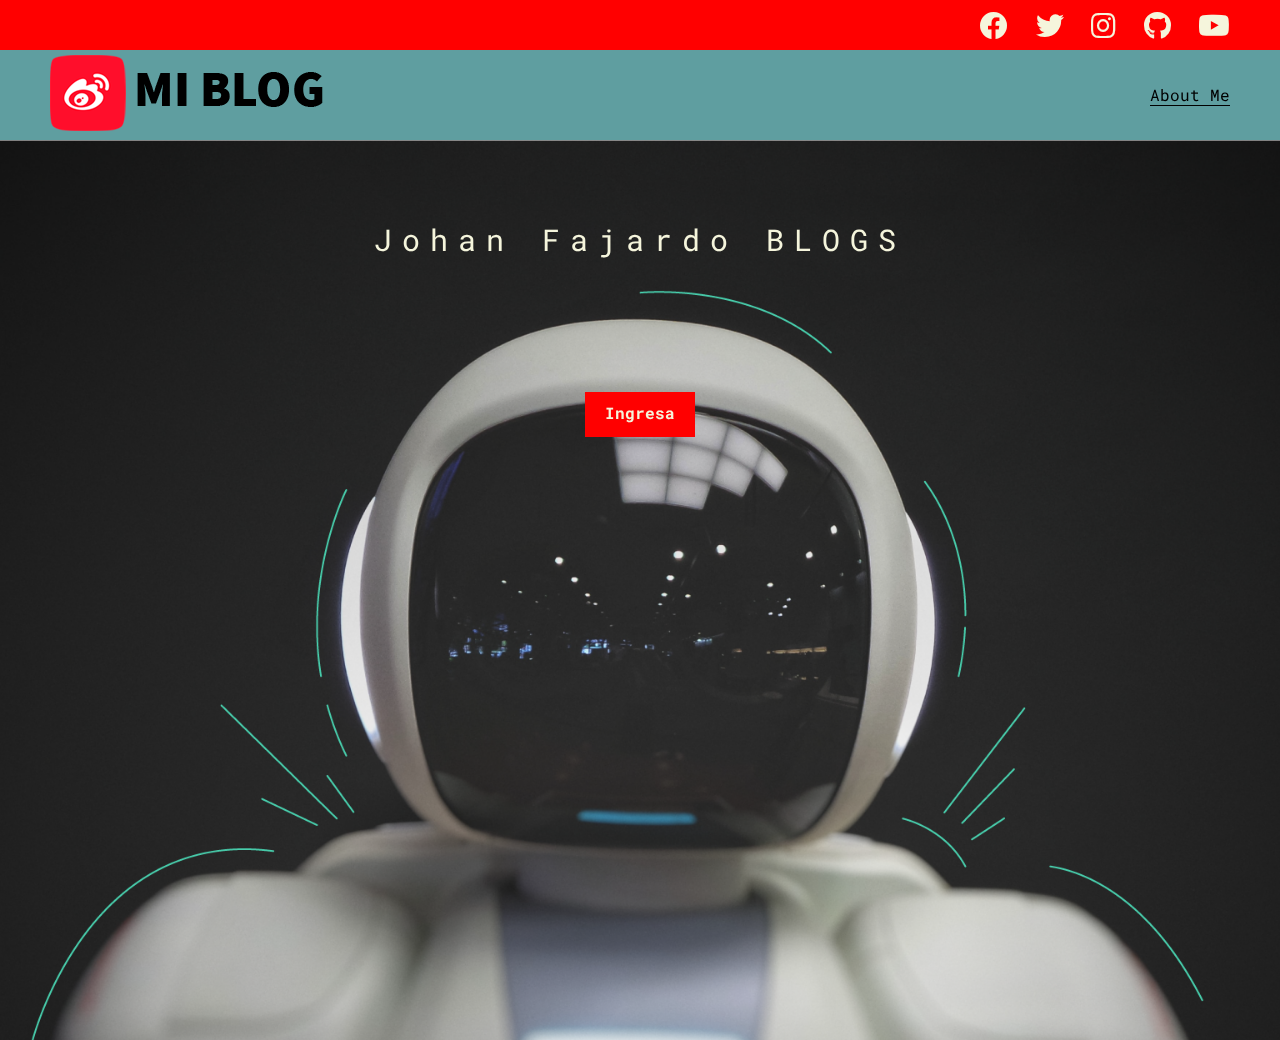
==== index.html @ 94ccf8c5 "Cambios" ====
<!DOCTYPE html>
<html lang="en">
<head>
    <meta charset="UTF-8">
    <meta http-equiv="X-UA-Compatible" content="IE=edge">
    <meta name="viewport" content="width=device-width, initial-scale=1.0">
    <title>Document</title>

    <link rel="stylesheet" href="css/main.css">
    <link rel="stylesheet" href="css/all.min.css">
    <link rel="stylesheet" href="css/media-query.css">
</head>
<body class="home-body">
    <header class="header">
        <div class="social">
            <div class="social-icons">
                <a href=""><i class="fab fa-facebook"></i></a>
                <a href=""><i class="fab fa-twitter"></i></a>
                <a href=""><i class="fab fa-instagram"></i></a>
                <a href=""><i class="fab fa-github"></i></a>
                <a href=""><i class="fab fa-youtube"></i></a>
            </div>
        </div>
        <nav class="nav">
            <div class="nav-logo">
                <a href="index.html">
                    <img src="img/logo.png" alt="Logo de pagina">
                </a>
            </div>
            <div class="nav-link">
                <a href="profile.html"> About Me</a>
            </div>
        </nav>
    </header>
    
    <main class="home-main">
        <div class="main-container">
            <p class="main-container__text">
                Johan Fajardo BLOGS
            </p>
            <a class="main-container__link" href="blogs.html"> Ingresa</a>
        </div>

    </main>
</body>
</html>
---- css/main.css ----
/*Roboto Slaf 400, 700
  Roboto 400 500 700 900
  Roboto Mono 400 500 700
*/

@import url('https://fonts.googleapis.com/css2?family=Roboto+Mono:wght@400;500;700&family=Roboto+Slab:wght@400;700&family=Roboto:wght@400;500;700;900&display=swap');

*{
  padding: 0;
  margin: 0;
  box-sizing: border-box;
}

body{
  font-family: 'Roboto Mono', sans-serif;
  font-size: 400;
}

.home-body{
  position: fixed;
  left: 0;
  right: 0;
  top: 0;
  bottom: 0;
}

.header{
  width: 100%;
  height: 140px;
  display: grid;
  grid-template-rows: 1fr 1fr;
}

.social{
  background-color: red;
  width: 100%;
  height: 50px;
  display: grid;
}

.social-icons{
  width: 250px;
  height: auto;
  display: flex;
  align-items: center;
  justify-content: space-between;
  justify-self: end;
  margin-right: 50px;
}

.social-icons a{
  color: beige;
  font-size: 28px;
}

.social-icons a:hover{
  color: gray;
}

.nav{
  display: grid;
  grid-template-columns: 1fr 1fr;
  height: 90px;
  background-color: cadetblue;
}

.nav-logo{
  display: flex;
  align-items: center;
  margin-left: 50px;
}

.nav-link{
  display: flex;
  align-items: center;
  justify-content: flex-end;
  margin-right: 50px;
}

.nav-link a{
  text-decoration: none;
  color: black;
  border-bottom: 1px solid black; 
}

/* MAIN HOME*/

.home-main{
  display: grid;
  grid-template-columns: 1fr 4fr 1fr;
  height: 100%;
  background-image: url('../img/cover.png');
  background-position: center;
  background-repeat: no-repeat;
  background-size: cover;
}

.main-container{
  display: grid;
  grid-column: 2;
  justify-items: center;
  height: 350px;
  margin-top: 80px;
}
.main-container__text{
  text-align: center;
  font-size: 30px;
  width: 700;
  letter-spacing: 10px;
  color: beige;
}

.main-container__link{
  background-color: red;
  display: inline-block;
  padding: 10px 20px;
  text-decoration: none;
  color: beige;
  font-weight: 700;
  font-size: 20;
  height: 45px;
}

.main-container__link:hover{
  background-color: aqua;
  color: black;  
}

/* PAGINA BLOGS*/

.blogs-main{
  display: grid;
}

.news{
  background-color: aqua;
  padding: 10px 80px 40px;
}

.news-content{
  display: grid;
  grid-template-columns: 2fr 1fr;
  grid-template-rows: 2fr;
}

.news-content img{
grid-column: 1;
width: 85%;
display: inline-block;
margin: 10px 0;
}

.news-info{
  grid-column: 2;
}

.news-info h2{
  margin-top: 20px;  
}

.news-info p{
  margin: 30px 0;
}

/* BOTON DE BLOGS */

.blogs-btn{
  text-decoration: none;
  color: black;
  border: 1px solid red;
  padding: 10px 15px;
  font-size: 15px;
}

/* POSTS */

.posts{
  padding: 0 80px 40px;
  background-color: aquamarine;
}

.posts h3{
  border-bottom: 1px solid gray;
  padding: 20px 0;
  text-align: center;
}

.posts-blog{
  display: inline-block;
  padding: 15px;
  max-width: 32%;
  margin-bottom: 50px;
}

.posts-blog img{
  width: 100%;
}

.posts-blog h4{
  margin: 20px 0;
}

.posts-blog p{
  margin-bottom: 35px;
}

/* FOOTER */

footer{
  width: 100%;
  height: 80px;
  background-color: black;
  border-top: 35px solid red;
  display: flex;
  align-items: center;
  justify-content: center;
}

footer p{
  color: beige;
  font-size: 18px; 
}

/* BLOG */
.main-blog{
  padding: 0 80px 40px;
}

.main-blog__content img{
  display: inline-block;
  padding: 0 50px 40 px;
  width: 100%;
}

.blog-content__article{
  padding: 0 80px 40px;
}

.blog-content__article h4{
  border-bottom: 1px solid gray;
  padding: 20px 0;
}

.blog-content__article h1{
  margin: 20px 0;
  font-size: 35px;
}

/* CONTACTO */

.section-contact{
  width: 100%;
  background-color: cadetblue;
  display: flex;
  justify-content: space-between;
  padding: 20px 80px 50px;
}

.contact{
  display: flex;
  margin: 20px 0px 20px 20px;
}

.contact img{
  width: 100px;
  display: inline-block;
  padding: 10px;
}

.contact-info{
  padding: 20px 0;
  width: 300px;
}

.contact-info a{
  text-decoration: none;
  color: black;
  border-bottom: 1px solid black;
  padding-bottom: 5px;
}

.contact-info p{
  margin-top: 10px;
}

/* PERFIL */

.profile{
  padding: 70px 100px;
  background-color: gray;
  margin-bottom: 5px;
  display: flex;
}

.profile img{
  width: 320px;
  margin-right: 30px;
}

.profile-info h2{
  margin: 20px 0;
}

.profile-info p{
  margin-bottom: 35px;
  justify-content: center;
}

.projects-container{
  padding: 0 80px 40px;
}

.projects-container h3{
  border-bottom: 1px solid black;
  padding: 20px 0;
  text-align: center;
}

.project{
  display: inline-block;
  padding: 15px;
  max-width: 32%;
  margin-bottom: 50px;
}

.project h4{
  margin: 20px 0;
}

.project p{
  margin-bottom: 35px;
}
---- css/media-query.css ----
@media screen and (max-width: 1060px){
    .posts{
        padding: 20px;
    }
}
@media screen and (max-width: 800px){
    /*Pagina de Inicio */

    /*Página de BLOGS */
    .news{
        padding: 20px;
    }
    .news-content{
        grid-template-columns: auto auto;
    }
    .news-content img{
        width: 90%;
        padding: 10px;
    }

    .posts-blog{
        max-width: 45%;
    }
    

    /*Página de Blog*/
    .main-blog{
        padding: 20px;
    }
    .main-blog__content img{
        padding: 0;
    }
    .blog-content__article{
        padding: 0;
    }

    .section-contact{
        padding: 20px;
    }
    .contact{
        display: grid;
        margin: 0px;
    }

    /*Página de Perfil*/
    .profile{
        padding: 20px;
    }

    .profile-img img{
        width: 90%;
    }

    .projects-container{
        padding: 20px;
    }
    .project{
        max-width: 45%;
        text-align: center;
    }
}

@media screen and (max-width: 500px){
    /*Pagina de Inicio */
    .social-icons{
        width: 100%;
        padding: 0 5px 0;
        margin: 0;
    }
    .nav-logo{
        display: flex;
        align-items: center;
    }
    .nav-logo, .nav-link{
        margin-right: 10px;
        margin-left: 10px;
    }
    .nav-logo img{
        width: 150px;
    }

    .main-container__text{
        font-size: 25px;
    }

    /*Página de BLOGS */
    .blogs-main{
        padding: 0;
    }
    .news{
        width: 100%;
        padding: 10px;
    }
    .news-content{
        grid-template-columns: auto;
        grid-template-rows: auto auto auto;
    }
    .news-content img{
        grid-row: 2;
    }
    .news-content .news-info{
        grid-row: 3;
        grid-column: 1;
    }
    .posts{
        width: 100%;
        padding: 10px;
    }
    .posts-blog{
        max-width: 100%;
    }

    /*Página de Blog*/
    .main-blog{
        padding: 10px;
    }
    .main-blog__content img{
        padding: 0;
    }
    .blog-content__article{
        padding: 0;
    }

    .section-contact{
        padding: 10px;
        display: grid;
    }
    .contact{
        display: grid;
        margin: 0px;
    }

    /*Página de Perfil*/
    .profile{
        padding: 10px;
        display: grid;
    }

    .profile-img img{
        width: 100%;
    }

    .projects-container{
        padding: 10px;
    }
    .project{
        padding: 0;
        max-width: 100%;
        text-align: center;
    }
}
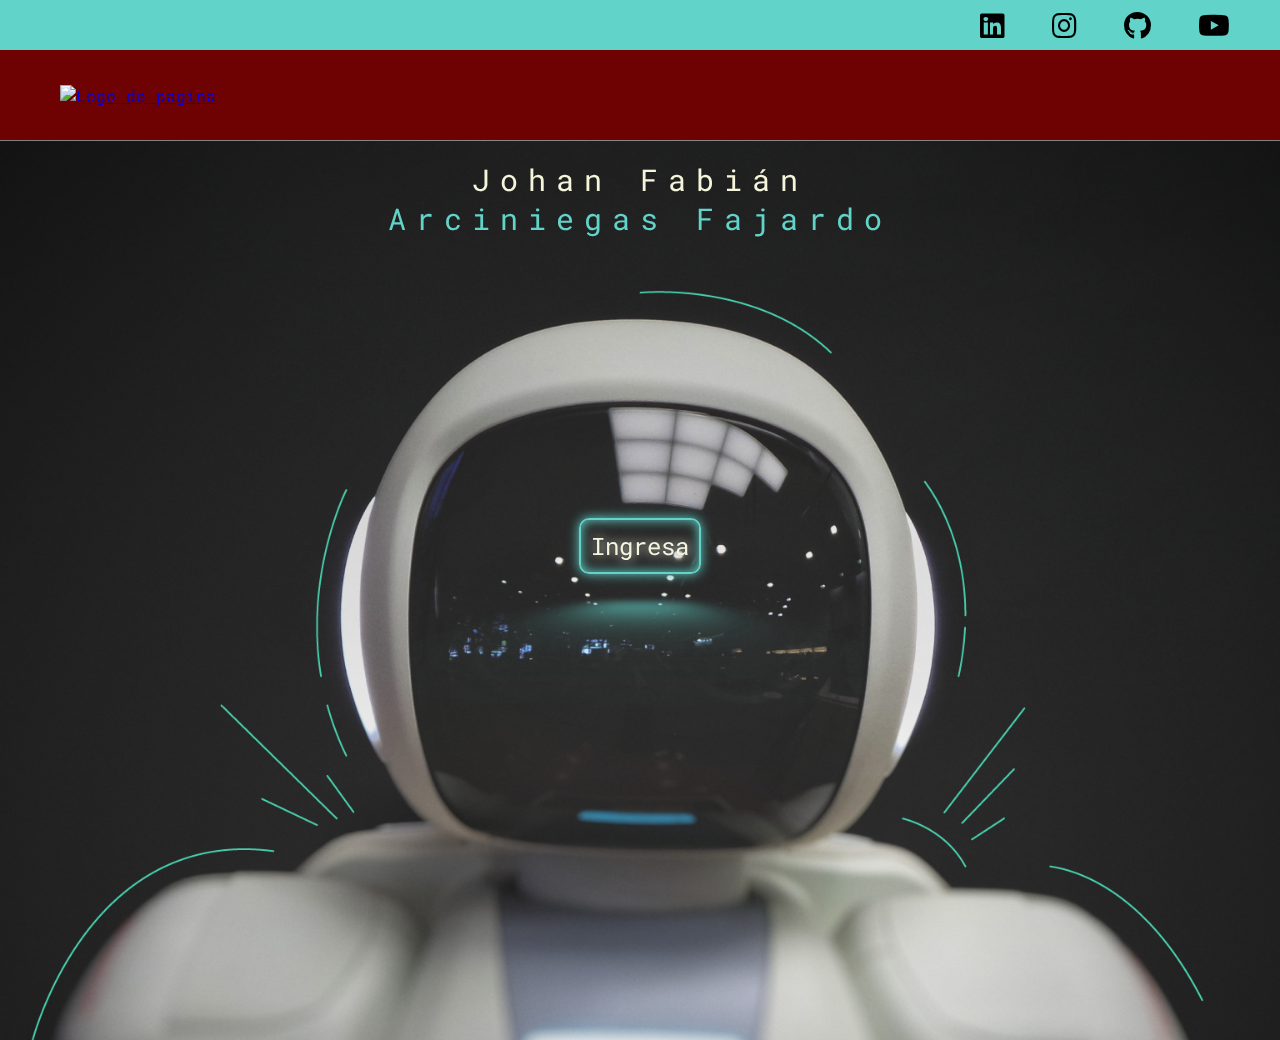
==== commit 774e1c91: "Actualización portfolio" ====
--- a/index.html
+++ b/index.html
@@ -2,9 +2,10 @@
 <html lang="en">
 <head>
     <meta charset="UTF-8">
+    <link rel="icon" href="/img/icon.png"/>
     <meta http-equiv="X-UA-Compatible" content="IE=edge">
     <meta name="viewport" content="width=device-width, initial-scale=1.0">
-    <title>Document</title>
+    <title>My Portfolio JFA</title>
 
     <link rel="stylesheet" href="css/main.css">
     <link rel="stylesheet" href="css/all.min.css">
@@ -14,21 +15,20 @@
     <header class="header">
         <div class="social">
             <div class="social-icons">
-                <a href=""><i class="fab fa-facebook"></i></a>
-                <a href=""><i class="fab fa-twitter"></i></a>
+                <a href="https://www.linkedin.com/in/johan-arciniegas-fajardo-81500511a"><i class="fab fa-linkedin"></i></a>
                 <a href=""><i class="fab fa-instagram"></i></a>
-                <a href=""><i class="fab fa-github"></i></a>
+                <a href="https://github.com/JFFajardo"><i class="fab fa-github"></i></a>
                 <a href=""><i class="fab fa-youtube"></i></a>
             </div>
         </div>
         <nav class="nav">
             <div class="nav-logo">
                 <a href="index.html">
-                    <img src="img/logo.png" alt="Logo de pagina">
+                    <img src="/img/logo2.PNG" alt="Logo de pagina">
                 </a>
             </div>
             <div class="nav-link">
-                <a href="profile.html"> About Me</a>
+   
             </div>
         </nav>
     </header>
@@ -36,9 +36,9 @@
     <main class="home-main">
         <div class="main-container">
             <p class="main-container__text">
-                Johan Fajardo BLOGS
+                Johan Fabián <span> Arciniegas Fajardo </span> 
             </p>
-            <a class="main-container__link" href="blogs.html"> Ingresa</a>
+            <a class="neon_button" href="profile.html"> Ingresa</a>
         </div>
 
     </main>
--- a/css/main.css
+++ b/css/main.css
@@ -10,10 +10,16 @@
   margin: 0;
   box-sizing: border-box;
 }
+:root {
+  --clr-neon: #62d3c9;
+  --clr-text: #f5f5dc;
+  --clr-bg: #6e0101;
+}
 
 body{
   font-family: 'Roboto Mono', sans-serif;
   font-size: 400;
+
 }
 
 .home-body{
@@ -32,7 +38,7 @@
 }
 
 .social{
-  background-color: red;
+  background-color: var(--clr-neon);
   width: 100%;
   height: 50px;
   display: grid;
@@ -49,40 +55,50 @@
 }
 
 .social-icons a{
-  color: beige;
+  color: black;
   font-size: 28px;
 }
 
 .social-icons a:hover{
-  color: gray;
+  color: var(--clr-bg);
 }
 
 .nav{
   display: grid;
   grid-template-columns: 1fr 1fr;
   height: 90px;
-  background-color: cadetblue;
+  background-color: var(--clr-bg);
 }
 
 .nav-logo{
   display: flex;
   align-items: center;
-  margin-left: 50px;
+  margin-left: 60px;
+}
+.nav-logo img{
+width: 250px;
+height: 90px;
 }
 
 .nav-link{
   display: flex;
   align-items: center;
-  justify-content: flex-end;
-  margin-right: 50px;
+  justify-content: space-evenly;
+  margin-right: 60px;
+
 }
 
 .nav-link a{
+  font-size: 20px;
   text-decoration: none;
-  color: black;
-  border-bottom: 1px solid black; 
-}
-
+  color: var(--clr-neon);
+  border-bottom: 1px solid var(--clr-neon); 
+}
+.nav-link a:hover{
+  font-size: 24px; 
+  color: var(--clr-text);
+  border-bottom: 1px solid white; 
+}
 /* MAIN HOME*/
 
 .home-main{
@@ -100,30 +116,79 @@
   grid-column: 2;
   justify-items: center;
   height: 350px;
-  margin-top: 80px;
+  margin-top: 20px;
 }
 .main-container__text{
   text-align: center;
   font-size: 30px;
-  width: 700;
+  width: 800;
   letter-spacing: 10px;
-  color: beige;
-}
-
-.main-container__link{
-  background-color: red;
+  color: var(--clr-text);
+
+}
+.main-container__text span{
+  display: block;
+  color: var(--clr-neon);
+}
+
+.neon_button {
+  font-size: 24px;
+  margin-top: 280px;
   display: inline-block;
-  padding: 10px 20px;
+  color: var(--clr-text);
+  border: var(--clr-neon) 2px solid;
+  padding: 10px 10px;
+  border-radius: 10px;
+  text-shadow: 0 0 0.125em #031a544d, 0 0 0.45em currentColor;
+  box-shadow: inset 0 0 0.5em 0 var(--clr-neon), 0 0 0.5em 0 var(--clr-neon);
+  position: relative;
   text-decoration: none;
-  color: beige;
-  font-weight: 700;
-  font-size: 20;
-  height: 45px;
-}
-
-.main-container__link:hover{
-  background-color: aqua;
-  color: black;  
+}
+
+.neon_button::before {
+  pointer-events: none;
+  content: "";
+  position: absolute;
+  background: var(--clr-neon);
+  top: 120%;
+  left: 0;
+  width: 100%;
+  height: 100%;
+  transform: perspective(1em) rotateX(40deg) scale(1, 0.35);
+  filter: blur(1em);
+  opacity: 0.7;
+}
+
+.neon_button::after {
+  content: "";
+  position: absolute;
+  top: 0;
+  bottom: 0;
+  left: 0;
+  right: 0;
+  box-shadow: 0 0 2em 0.5em var(--clr-neon);
+  opacity: 0;
+  background-color: var(--clr-neon);
+  color: var(--clr-text);
+  z-index: -1;
+  transition: opacity 100ms linear;
+}
+
+.neon_button:hover,
+.neon_button:focus {
+  color: black;
+  background-color: var(--clr-neon);
+  text-shadow: none;
+  cursor: pointer;
+}
+
+.neon_button:hover::before,
+.neon_button:focus::before {
+  opacity: 1;
+}
+.neon_button:hover::after,
+.neon_button:focus::after {
+  opacity: 1;
 }
 
 /* PAGINA BLOGS*/
@@ -167,7 +232,7 @@
 .blogs-btn{
   text-decoration: none;
   color: black;
-  border: 1px solid red;
+  border: 1px solid var(--clr-bg);
   padding: 10px 15px;
   font-size: 15px;
 }
@@ -210,14 +275,14 @@
   width: 100%;
   height: 80px;
   background-color: black;
-  border-top: 35px solid red;
+  border-top: 35px solid var(--clr-bg);
   display: flex;
   align-items: center;
   justify-content: center;
 }
 
 footer p{
-  color: beige;
+  color: var(--clr-text);
   font-size: 18px; 
 }
 
@@ -234,6 +299,7 @@
 
 .blog-content__article{
   padding: 0 80px 40px;
+  text-align: justify;
 }
 
 .blog-content__article h4{
@@ -304,29 +370,54 @@
 .profile-info p{
   margin-bottom: 35px;
   justify-content: center;
+  text-align: justify;
+  
 }
 
 .projects-container{
+  display: flex;
+  flex-direction: column;
   padding: 0 80px 40px;
+
 }
 
 .projects-container h3{
-  border-bottom: 1px solid black;
+
   padding: 20px 0;
   text-align: center;
 }
+.project-div{
+  display: flex;
+  flex-direction: row;
+  justify-content: space-evenly;
+  padding: 5px;
+  width: 100%;
+}
 
 .project{
-  display: inline-block;
+  display: flex;
+  flex-direction: column;
   padding: 15px;
   max-width: 32%;
   margin-bottom: 50px;
+  border: 1px solid black;
 }
 
 .project h4{
   margin: 20px 0;
+  text-align: center;
 }
 
 .project p{
   margin-bottom: 35px;
+  text-align: justify;
+}
+
+.pro-btn{
+  text-decoration: none;
+  color: black;
+  border: 1px solid var(--clr-bg);
+  padding: 10px 15px;
+  font-size: 15px;
+  align-self: center;
 }--- a/css/media-query.css
+++ b/css/media-query.css
@@ -1,151 +1,165 @@
-@media screen and (max-width: 1060px){
-    .posts{
-        padding: 20px;
-    }
+@media screen and (max-width: 1060px) {
+  .posts {
+    padding: 20px;
+  }
 }
-@media screen and (max-width: 800px){
-    /*Pagina de Inicio */
+@media screen and (max-width: 800px) {
+  /*Pagina de Inicio */
 
-    /*Página de BLOGS */
-    .news{
-        padding: 20px;
-    }
-    .news-content{
-        grid-template-columns: auto auto;
-    }
-    .news-content img{
-        width: 90%;
-        padding: 10px;
-    }
+  /*Página de BLOGS */
+  .news {
+    padding: 20px;
+  }
+  .news-content {
+    grid-template-columns: auto auto;
+  }
+  .news-content img {
+    width: 90%;
+    padding: 10px;
+  }
 
-    .posts-blog{
-        max-width: 45%;
-    }
-    
+  .posts-blog {
+    max-width: 45%;
+  }
 
-    /*Página de Blog*/
-    .main-blog{
-        padding: 20px;
-    }
-    .main-blog__content img{
-        padding: 0;
-    }
-    .blog-content__article{
-        padding: 0;
-    }
+  /*Página de Blog*/
+  .main-blog {
+    padding: 20px;
+  }
+  .main-blog__content img {
+    padding: 0;
+  }
+  .blog-content__article {
+    padding: 0;
+  }
 
-    .section-contact{
-        padding: 20px;
-    }
-    .contact{
-        display: grid;
-        margin: 0px;
-    }
+  .section-contact {
+    padding: 20px;
+  }
+  .contact {
+    display: grid;
+    margin: 0px;
+  }
 
-    /*Página de Perfil*/
-    .profile{
-        padding: 20px;
-    }
+  /*Página de Perfil*/
+  .profile {
+    padding: 20px;
+  }
 
-    .profile-img img{
-        width: 90%;
-    }
+  .profile-img img {
+    width: 90%;
+  }
 
-    .projects-container{
-        padding: 20px;
-    }
-    .project{
-        max-width: 45%;
-        text-align: center;
-    }
+  .projects-container {
+    padding: 20px;
+  }
+  .project {
+    max-width: 45%;
+    text-align: justify;
+  }
 }
 
-@media screen and (max-width: 500px){
-    /*Pagina de Inicio */
-    .social-icons{
-        width: 100%;
-        padding: 0 5px 0;
-        margin: 0;
-    }
-    .nav-logo{
-        display: flex;
-        align-items: center;
-    }
-    .nav-logo, .nav-link{
-        margin-right: 10px;
-        margin-left: 10px;
-    }
-    .nav-logo img{
-        width: 150px;
-    }
+@media screen and (max-width: 500px) {
+  /*Pagina de Inicio */
+  .social-icons {
+    width: 100%;
+    padding: 0 5px 0;
+    margin: 0;
+  }
+  .nav-logo {
+    display: flex;
+    align-items: center;
+  }
+  .nav-logo,
+  .nav-link {
+    margin-right: 10px;
+    margin-left: 10px;
+    font-size: xx-small;
+  }
+  .nav-logo img {
+    width: 200px;
+  }
 
-    .main-container__text{
-        font-size: 25px;
-    }
+  .main-container__text {
+    font-size: 20px;
+  }
 
-    /*Página de BLOGS */
-    .blogs-main{
-        padding: 0;
-    }
-    .news{
-        width: 100%;
-        padding: 10px;
-    }
-    .news-content{
-        grid-template-columns: auto;
-        grid-template-rows: auto auto auto;
-    }
-    .news-content img{
-        grid-row: 2;
-    }
-    .news-content .news-info{
-        grid-row: 3;
-        grid-column: 1;
-    }
-    .posts{
-        width: 100%;
-        padding: 10px;
-    }
-    .posts-blog{
-        max-width: 100%;
-    }
+  /*Página de BLOGS */
+  .blogs-main {
+    padding: 0;
+  }
+  .news {
+    width: 100%;
+    padding: 10px;
+  }
+  .news-content {
+    grid-template-columns: auto;
+    grid-template-rows: auto auto auto;
+  }
+  .news-content img {
+    grid-row: 2;
+  }
+  .news-content .news-info {
+    grid-row: 3;
+    grid-column: 1;
+  }
+  .posts {
+    width: 100%;
+    padding: 10px;
+  }
+  .posts-blog {
+    max-width: 100%;
+  }
 
-    /*Página de Blog*/
-    .main-blog{
-        padding: 10px;
-    }
-    .main-blog__content img{
-        padding: 0;
-    }
-    .blog-content__article{
-        padding: 0;
-    }
+  /*Página de Blog*/
+  .main-blog {
+    padding: 10px;
+  }
+  .main-blog__content img {
+    padding: 0;
+  }
+  .blog-content__article {
+    padding: 0;
+  }
 
-    .section-contact{
-        padding: 10px;
-        display: grid;
-    }
-    .contact{
-        display: grid;
-        margin: 0px;
-    }
+  .section-contact {
+    padding: 10px;
+    display: grid;
+    align-items: center;
+  }
+  .contact {
+    display: grid;
+    margin: 0px;
+  }
 
-    /*Página de Perfil*/
-    .profile{
-        padding: 10px;
-        display: grid;
-    }
+  /*Página de Perfil*/
+  .profile {
+    padding: 10px;
+    display: grid;
+  }
 
-    .profile-img img{
-        width: 100%;
-    }
+  .profile-img img {
+    width: 50%;
+    margin-left: 25%;
+    justify-self: center;
+  }
 
-    .projects-container{
-        padding: 10px;
-    }
-    .project{
-        padding: 0;
-        max-width: 100%;
-        text-align: center;
-    }
-}+  .projects-container {
+    padding: 10px;
+  }
+
+  .project-div {
+    display: flex;
+    flex-direction: column;
+    justify-content: space-evenly;
+    align-items: center;
+    padding: 5px;
+    width: 100%;
+  }
+
+  .project {
+    padding: 5px;
+    max-width: 90%;
+    text-align: justify;
+  }
+}
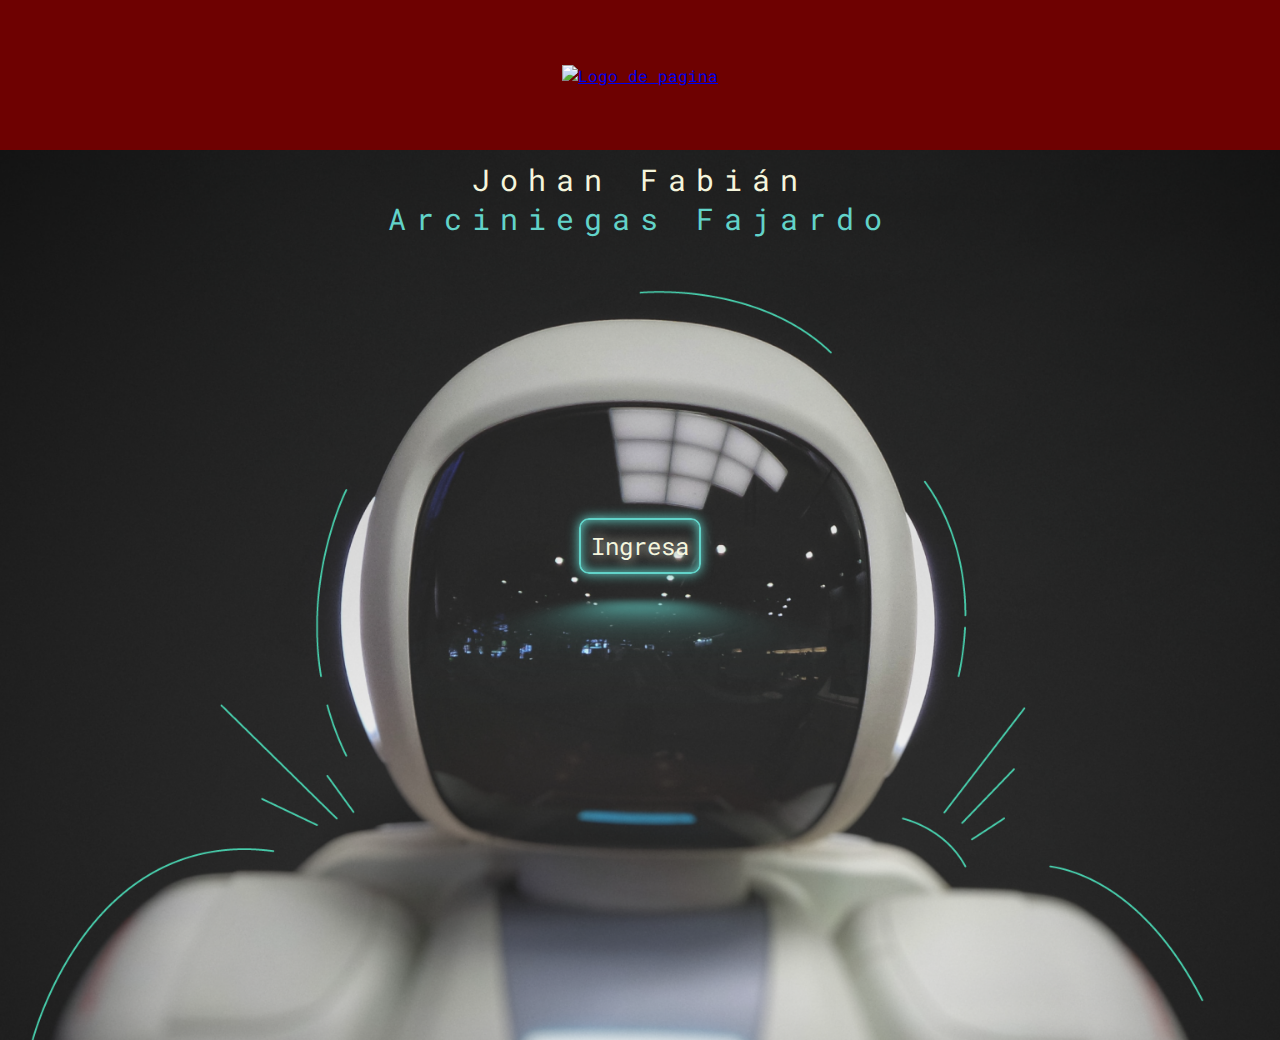
==== commit 347ecdff: "add comments view and contact function" ====
--- a/index.html
+++ b/index.html
@@ -13,23 +13,13 @@
 </head>
 <body class="home-body">
     <header class="header">
-        <div class="social">
-            <div class="social-icons">
-                <a href="https://www.linkedin.com/in/johan-arciniegas-fajardo-81500511a"><i class="fab fa-linkedin"></i></a>
-                <a href=""><i class="fab fa-instagram"></i></a>
-                <a href="https://github.com/JFFajardo"><i class="fab fa-github"></i></a>
-                <a href=""><i class="fab fa-youtube"></i></a>
-            </div>
-        </div>
-        <nav class="nav">
-            <div class="nav-logo">
+        <nav style="display: flex; justify-content: center; align-items: center; background-color: #6e0101; height: 150px;" >
+            <div ">
                 <a href="index.html">
-                    <img src="/img/logo2.PNG" alt="Logo de pagina">
+                    <img src="/img/logo2.PNG" alt="Logo de pagina" style="width: 350px; height: 130px;">
                 </a>
             </div>
-            <div class="nav-link">
-   
-            </div>
+
         </nav>
     </header>
     
--- a/css/main.css
+++ b/css/main.css
@@ -3,9 +3,9 @@
   Roboto Mono 400 500 700
 */
 
-@import url('https://fonts.googleapis.com/css2?family=Roboto+Mono:wght@400;500;700&family=Roboto+Slab:wght@400;700&family=Roboto:wght@400;500;700;900&display=swap');
-
-*{
+@import url("https://fonts.googleapis.com/css2?family=Roboto+Mono:wght@400;500;700&family=Roboto+Slab:wght@400;700&family=Roboto:wght@400;500;700;900&display=swap");
+
+* {
   padding: 0;
   margin: 0;
   box-sizing: border-box;
@@ -16,13 +16,12 @@
   --clr-bg: #6e0101;
 }
 
-body{
-  font-family: 'Roboto Mono', sans-serif;
+body {
+  font-family: "Roboto Mono", sans-serif;
   font-size: 400;
-
-}
-
-.home-body{
+}
+
+.home-body {
   position: fixed;
   left: 0;
   right: 0;
@@ -30,21 +29,21 @@
   bottom: 0;
 }
 
-.header{
+.header {
   width: 100%;
   height: 140px;
   display: grid;
   grid-template-rows: 1fr 1fr;
 }
 
-.social{
+.social {
   background-color: var(--clr-neon);
   width: 100%;
   height: 50px;
   display: grid;
 }
 
-.social-icons{
+.social-icons {
   width: 250px;
   height: auto;
   display: flex;
@@ -54,79 +53,78 @@
   margin-right: 50px;
 }
 
-.social-icons a{
+.social-icons a {
   color: black;
   font-size: 28px;
 }
 
-.social-icons a:hover{
+.social-icons a:hover {
   color: var(--clr-bg);
 }
 
-.nav{
+.nav {
   display: grid;
   grid-template-columns: 1fr 1fr;
   height: 90px;
   background-color: var(--clr-bg);
-}
-
-.nav-logo{
+  position: static;
+}
+
+.nav-logo {
   display: flex;
   align-items: center;
   margin-left: 60px;
 }
-.nav-logo img{
-width: 250px;
-height: 90px;
-}
-
-.nav-link{
+.nav-logo img {
+  width: 250px;
+  height: 90px;
+}
+
+.nav-link {
   display: flex;
   align-items: center;
   justify-content: space-evenly;
   margin-right: 60px;
-
-}
-
-.nav-link a{
+}
+
+.nav-link a {
   font-size: 20px;
   text-decoration: none;
   color: var(--clr-neon);
-  border-bottom: 1px solid var(--clr-neon); 
-}
-.nav-link a:hover{
-  font-size: 24px; 
-  color: var(--clr-text);
-  border-bottom: 1px solid white; 
+  border-bottom: 1px solid var(--clr-neon);
+}
+.nav-link a:hover {
+  font-size: 24px;
+  color: var(--clr-text);
+  border-bottom: 1px solid white;
 }
 /* MAIN HOME*/
 
-.home-main{
+.home-main {
   display: grid;
   grid-template-columns: 1fr 4fr 1fr;
   height: 100%;
-  background-image: url('../img/cover.png');
+  background-image: url("../img/cover.png");
   background-position: center;
   background-repeat: no-repeat;
   background-size: cover;
 }
 
-.main-container{
+.main-container {
   display: grid;
   grid-column: 2;
   justify-items: center;
   height: 350px;
   margin-top: 20px;
 }
-.main-container__text{
+.main-container__text {
   text-align: center;
   font-size: 30px;
   width: 800;
   letter-spacing: 10px;
   color: var(--clr-text);
-
-}
-.main-container__text span{
+}
+.main-container__text span {
   display: block;
   color: var(--clr-neon);
 }
@@ -193,85 +191,101 @@
 
 /* PAGINA BLOGS*/
 
-.blogs-main{
-  display: grid;
-}
-
-.news{
-  background-color: aqua;
-  padding: 10px 80px 40px;
-}
-
-.news-content{
+.blogs-main {
+  display: grid;
+  border: 1px solid var(--clr-bg);
+}
+
+.news {
+  background-color: gray;
+  padding: 40px 50px;
+}
+
+.news-content {
   display: grid;
   grid-template-columns: 2fr 1fr;
   grid-template-rows: 2fr;
 }
 
-.news-content img{
-grid-column: 1;
-width: 85%;
-display: inline-block;
-margin: 10px 0;
-}
-
-.news-info{
+.news-content img {
+  grid-column: 1;
+  width: 90%;
+  display: inline-block;
+
+  border-radius: 10px;
+}
+.news-content h3 {
+  margin: 10px 0;
+  font-size: 28px;
+  text-align: center;
+}
+
+.news-info {
   grid-column: 2;
 }
 
-.news-info h2{
-  margin-top: 20px;  
-}
-
-.news-info p{
+.news-info h2 {
+  margin-top: 20px;
+}
+
+.news-info p {
   margin: 30px 0;
+  text-align: justify;
 }
 
 /* BOTON DE BLOGS */
 
-.blogs-btn{
+.blogs-btn {
   text-decoration: none;
   color: black;
   border: 1px solid var(--clr-bg);
   padding: 10px 15px;
   font-size: 15px;
+  border-radius: 10px;
+}
+.blogs-btn:hover {
+  text-decoration: none;
+  color: var(--clr-text);
+  background-color: var(--clr-bg);
 }
 
 /* POSTS */
 
-.posts{
+.posts {
   padding: 0 80px 40px;
-  background-color: aquamarine;
-}
-
-.posts h3{
-  border-bottom: 1px solid gray;
+  background-color: var(--clr-neon);
+}
+
+.posts h3 {
+  border-bottom: 1px solid var(--clr-bg);
   padding: 20px 0;
   text-align: center;
 }
 
-.posts-blog{
+.posts-blog {
   display: inline-block;
   padding: 15px;
   max-width: 32%;
   margin-bottom: 50px;
 }
 
-.posts-blog img{
-  width: 100%;
-}
-
-.posts-blog h4{
+.posts-blog img {
+  width: 100%;
+  border-radius: 10px;
+}
+
+.posts-blog h4 {
   margin: 20px 0;
 }
 
-.posts-blog p{
+.posts-blog p {
   margin-bottom: 35px;
+  text-align: justify;
 }
 
 /* FOOTER */
 
-footer{
+footer {
   width: 100%;
   height: 80px;
   background-color: black;
@@ -281,112 +295,144 @@
   justify-content: center;
 }
 
-footer p{
-  color: var(--clr-text);
-  font-size: 18px; 
+footer p {
+  color: var(--clr-text);
+  font-size: 18px;
 }
 
 /* BLOG */
-.main-blog{
+.main-blog {
+  padding: 40px;
+}
+
+.main-blog__content {
+  padding: 10px;
+  width: 100%;
+  display: flex;
+  flex-direction: column;
+  justify-content: center;
+  align-items: center;
+  border-radius: 10px;
+  border: 1px solid var(--clr-bg);
+}
+.main-blog__content img {
+  padding: 10px;
+  width: 500px;
+  border-radius: 10px;
+}
+.main-blog__content img:hover {
+  opacity: 70%;
+}
+
+.blog-content__article {
   padding: 0 80px 40px;
-}
-
-.main-blog__content img{
-  display: inline-block;
-  padding: 0 50px 40 px;
-  width: 100%;
-}
-
-.blog-content__article{
-  padding: 0 80px 40px;
-  text-align: justify;
-}
-
-.blog-content__article h4{
-  border-bottom: 1px solid gray;
+  text-align: justify;
+}
+
+.blog-content__article h4 {
+  border-bottom: 1px solid var(--clr-bg);
   padding: 20px 0;
 }
 
-.blog-content__article h1{
+.blog-content__article h1 {
   margin: 20px 0;
   font-size: 35px;
 }
 
 /* CONTACTO */
 
-.section-contact{
-  width: 100%;
-  background-color: cadetblue;
-  display: flex;
-  justify-content: space-between;
-  padding: 20px 80px 50px;
-}
-
-.contact{
-  display: flex;
-  margin: 20px 0px 20px 20px;
-}
-
-.contact img{
-  width: 100px;
+.section-contact {
+  width: 100%;
+  background-color: var(--clr-neon);
+  display: flex;
+  flex-direction: row;
+  justify-content: space-around;
+  align-items: center;
+}
+
+.contact {
+  display: flex;
+  flex-direction: column;
+  justify-content: center;
+  align-items: center;
+  width: 35%;
+  padding: 5px;
+}
+
+.contact img {
+  width: 80px;
+  height: 80px;
   display: inline-block;
-  padding: 10px;
-}
-
-.contact-info{
-  padding: 20px 0;
-  width: 300px;
-}
-
-.contact-info a{
+  padding: 5px;
+}
+
+.contact-info {
+  width: 90%;
+  display: flex;
+  flex-direction: column;
+  align-items: center;
+  padding: 5px;
+  margin: 5px;
+}
+
+.contact-info a {
   text-decoration: none;
   color: black;
   border-bottom: 1px solid black;
-  padding-bottom: 5px;
-}
-
-.contact-info p{
-  margin-top: 10px;
+}
+
+.contact-info p {
+  margin-top: 5px;
+}
+.contact-info textarea,
+input {
+  width: 100%;
+  resize: none;
+  border: 1px solid var(--clr-bg);
+  padding: 5px;
+  margin: 5px;
 }
 
 /* PERFIL */
 
-.profile{
+.profile {
   padding: 70px 100px;
   background-color: gray;
   margin-bottom: 5px;
   display: flex;
 }
 
-.profile img{
+.profile img {
   width: 320px;
+  border-radius: 10px;
   margin-right: 30px;
-}
-
-.profile-info h2{
+  border: 1px solid var(--clr-bg);
+}
+
+.profile-info h2 {
   margin: 20px 0;
-}
-
-.profile-info p{
+  text-align: center;
+}
+
+.profile-info p {
   margin-bottom: 35px;
   justify-content: center;
   text-align: justify;
-  
-}
-
-.projects-container{
+}
+
+.projects-container {
   display: flex;
   flex-direction: column;
   padding: 0 80px 40px;
-
-}
-
-.projects-container h3{
-
+  overflow-y: auto;
+}
+
+.projects-container h3 {
+  font-size: larger;
   padding: 20px 0;
   text-align: center;
 }
-.project-div{
+.project-div {
   display: flex;
   flex-direction: row;
   justify-content: space-evenly;
@@ -394,30 +440,59 @@
   width: 100%;
 }
 
-.project{
-  display: flex;
-  flex-direction: column;
+.project {
+  display: flex;
+  flex-direction: column;
+  justify-content: space-between;
   padding: 15px;
   max-width: 32%;
   margin-bottom: 50px;
-  border: 1px solid black;
-}
-
-.project h4{
+  border: 1px solid var(--clr-bg);
+}
+
+.project h4 {
   margin: 20px 0;
   text-align: center;
 }
 
-.project p{
+.project p {
   margin-bottom: 35px;
   text-align: justify;
 }
 
-.pro-btn{
+.pro-btn {
   text-decoration: none;
   color: black;
   border: 1px solid var(--clr-bg);
   padding: 10px 15px;
   font-size: 15px;
   align-self: center;
-}+  justify-self: end;
+  border-radius: 10px;
+  cursor: pointer;
+}
+.pro-btn:hover {
+  text-decoration: none;
+  color: var(--clr-text);
+  background-color: var(--clr-bg);
+}
+.comments-div {
+  display: flex;
+  flex-direction: column;
+  align-items: center;
+  border: solid 1px var(--clr-bg);
+  border-radius: 10px;
+  padding: 10px;
+  margin: 5px;
+}
+.hola-div {
+  display: flex;
+  flex-direction: column;
+  justify-content: space-between;
+  text-align: justify;
+  width: 55%;
+  border: solid 1px var(--clr-bg);
+  border-radius: 10px;
+  margin: 5px;
+  padding: 5px;
+}
--- a/css/media-query.css
+++ b/css/media-query.css
@@ -74,10 +74,12 @@
   .nav-link {
     margin-right: 10px;
     margin-left: 10px;
-    font-size: xx-small;
+  }
+  .nav-link a {
+    font-size: 10px;
   }
   .nav-logo img {
-    width: 200px;
+    width: 75%;
   }
 
   .main-container__text {
@@ -90,25 +92,28 @@
   }
   .news {
     width: 100%;
-    padding: 10px;
+    padding: 10px 10px;
   }
   .news-content {
-    grid-template-columns: auto;
-    grid-template-rows: auto auto auto;
-  }
-  .news-content img {
-    grid-row: 2;
-  }
-  .news-content .news-info {
-    grid-row: 3;
-    grid-column: 1;
-  }
+    display: flex;
+    flex-direction: column;
+    justify-content: center;
+    align-items: center;
+  }
+  .news-info {
+    display: flex;
+    flex-direction: column;
+    justify-content: center;
+    align-items: center;
+  }
+
   .posts {
     width: 100%;
     padding: 10px;
   }
   .posts-blog {
     max-width: 100%;
+    border-top: 1px solid var(--clr-bg);
   }
 
   /*Página de Blog*/
@@ -117,20 +122,55 @@
   }
   .main-blog__content img {
     padding: 0;
+    width: 100%;
   }
   .blog-content__article {
     padding: 0;
+    text-align: center;
+  }
+  .blog-content__article p {
+    padding: 0;
+    text-align: justify;
+  }
+  .blog-content__article h4 {
+    padding: 20px 0;
+    text-align: center;
+    font-size: 24px;
   }
 
   .section-contact {
     padding: 10px;
-    display: grid;
+    display: flex;
+    flex-direction: column;
+    justify-content: space-around;
     align-items: center;
   }
   .contact {
-    display: grid;
-    margin: 0px;
-  }
+    display: flex;
+    flex-direction: column;
+    justify-content: center;
+    align-items: center;
+    width: 100%;
+    padding: 5px;
+  }
+  .contact img {
+    width: 70px;
+    height: 70px;
+    display: inline-block;
+    padding: 10px;
+  }
+  .contact-info {
+    width: 100%;
+    justify-self: center;
+
+  }
+  .contact-info textarea,
+input {
+  width: 300px;
+  border: 1px solid var(--clr-bg);
+  padding: 5px;
+  margin: 5px;
+}
 
   /*Página de Perfil*/
   .profile {
@@ -162,4 +202,16 @@
     max-width: 90%;
     text-align: justify;
   }
-}
+  .project h1 {
+    margin: 20px 0;
+    text-align: center;
+  }
+  footer p {
+    text-align: center;
+  }
+  .hola-div {
+
+    width: 90%;
+
+  }
+}
